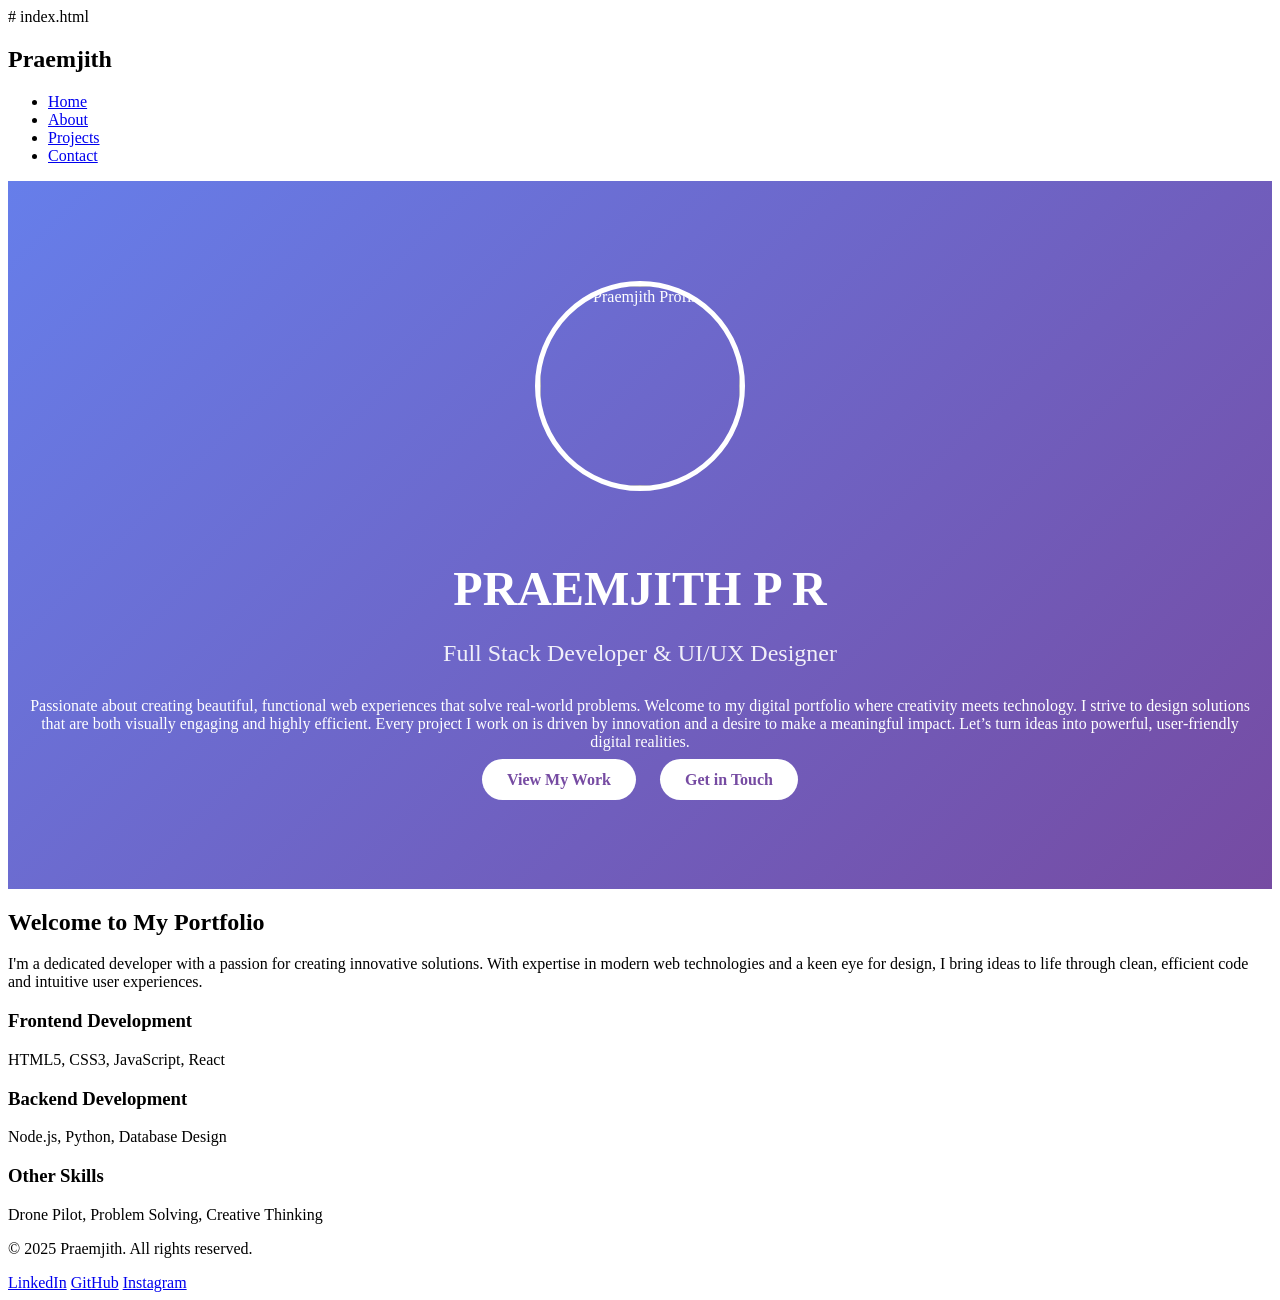
==== index.html @ c7fecbb4 "Add files via upload" ====
# index.html
<!DOCTYPE html>
<html lang="en">
<head>
    <meta charset="UTF-8">
    <meta name="viewport" content="width=device-width, initial-scale=1.0">
    <title>Praemjith - Portfolio</title>
    <link rel="stylesheet" href="styles.css">
    <style>
        /* Internal CSS for Home page specific styles */
        .hero-section {
            background: linear-gradient(135deg, #667eea 0%, #764ba2 100%);
            color: white;
            text-align: center;
            padding: 100px 20px;
        }
        .profile-image {
            width: 200px;
            height: 200px;
            border-radius: 50%;
            border: 5px solid white;
            margin-bottom: 30px;
            object-fit: cover;
        }
        .hero-title {
            font-size: 3rem;
            margin-bottom: 10px;
            font-weight: 700;
        }
        .hero-subtitle {
            font-size: 1.5rem;
            margin-bottom: 30px;
            opacity: 0.9;
        }
        .cta-button {
            background: white;
            color: #764ba2;
            padding: 12px 25px;
            border-radius: 25px;
            text-decoration: none;
            font-weight: bold;
            transition: 0.3s;
        }
        .cta-button:hover {
            background: #f1f1f1;
        }
        /* Smooth scroll */
        html {
            scroll-behavior: smooth;
        }
        .button-group {
            margin-top: 20px;
        }
        .button-group a {
            margin: 0 10px;
        }
    </style>
</head>
<body>
    <header>
        <nav class="navbar">
            <div class="nav-container">
                <div class="nav-logo">
                    <h2>Praemjith</h2>
                </div>
                <ul class="nav-menu">
                    <li class="nav-item">
                        <a href="index.html" class="nav-link active">Home</a>
                    </li>
                    <li class="nav-item">
                        <a href="about.html" class="nav-link">About</a>
                    </li>
                    <li class="nav-item">
                        <a href="projects.html" class="nav-link">Projects</a>
                    </li>
                    <li class="nav-item">
                        <a href="contact.html" class="nav-link">Contact</a>
                    </li>
                </ul>
            </div>
        </nav>
    </header>

    <main>
        <section class="hero-section">
            <img src="images/knio.jpg" alt="Praemjith Profile" class="profile-image">
            <h1 class="hero-title">PRAEMJITH P R</h1>
            <p class="hero-subtitle">Full Stack Developer & UI/UX Designer</p>
            <p class="hero-description">
                Passionate about creating beautiful, functional web experiences that solve real-world problems. 
                Welcome to my digital portfolio where creativity meets technology. 
                I strive to design solutions that are both visually engaging and highly efficient. 
                Every project I work on is driven by innovation and a desire to make a meaningful impact. 
                Let’s turn ideas into powerful, user-friendly digital realities.
            </p>
            <div class="button-group">
                <a href="projects.html" class="cta-button">View My Work</a>
                <a href="contact.html" class="cta-button">Get in Touch</a>
            </div>
        </section>

        <section class="intro-section">
            <div class="container">
                <h2>Welcome to My Portfolio</h2>
                <p>
                    I'm a dedicated developer with a passion for creating innovative solutions. 
                    With expertise in modern web technologies and a keen eye for design, 
                    I bring ideas to life through clean, efficient code and intuitive user experiences.
                </p>
                <div class="skills-preview">
                    <div class="skill-item">
                        <h3>Frontend Development</h3>
                        <p>HTML5, CSS3, JavaScript, React</p>
                    </div>
                    <div class="skill-item">
                        <h3>Backend Development</h3>
                        <p>Node.js, Python, Database Design</p>
                    </div>
                    <div class="skill-item">
                        <h3>Other Skills </h3>
                        <p>Drone Pilot, Problem Solving, Creative Thinking </p>
                    </div>
                </div>
            </div>
        </section>
    </main>

    <footer>
        <div class="container">
            <p>&copy; 2025 Praemjith. All rights reserved.</p>
            <div class="social-links">
                <a href="https://www.linkedin.com/in/praemjith" class="social-link" target="_blank">LinkedIn</a>
                <a href="https://github.com/praemjithpr" class="social-link" target="_blank">GitHub</a>
                <a href="https://www.instagram.com/praem_jith" class="social-link" target="_blank">Instagram</a>
            </div>
        </div>
    </footer>
</body>
</html>
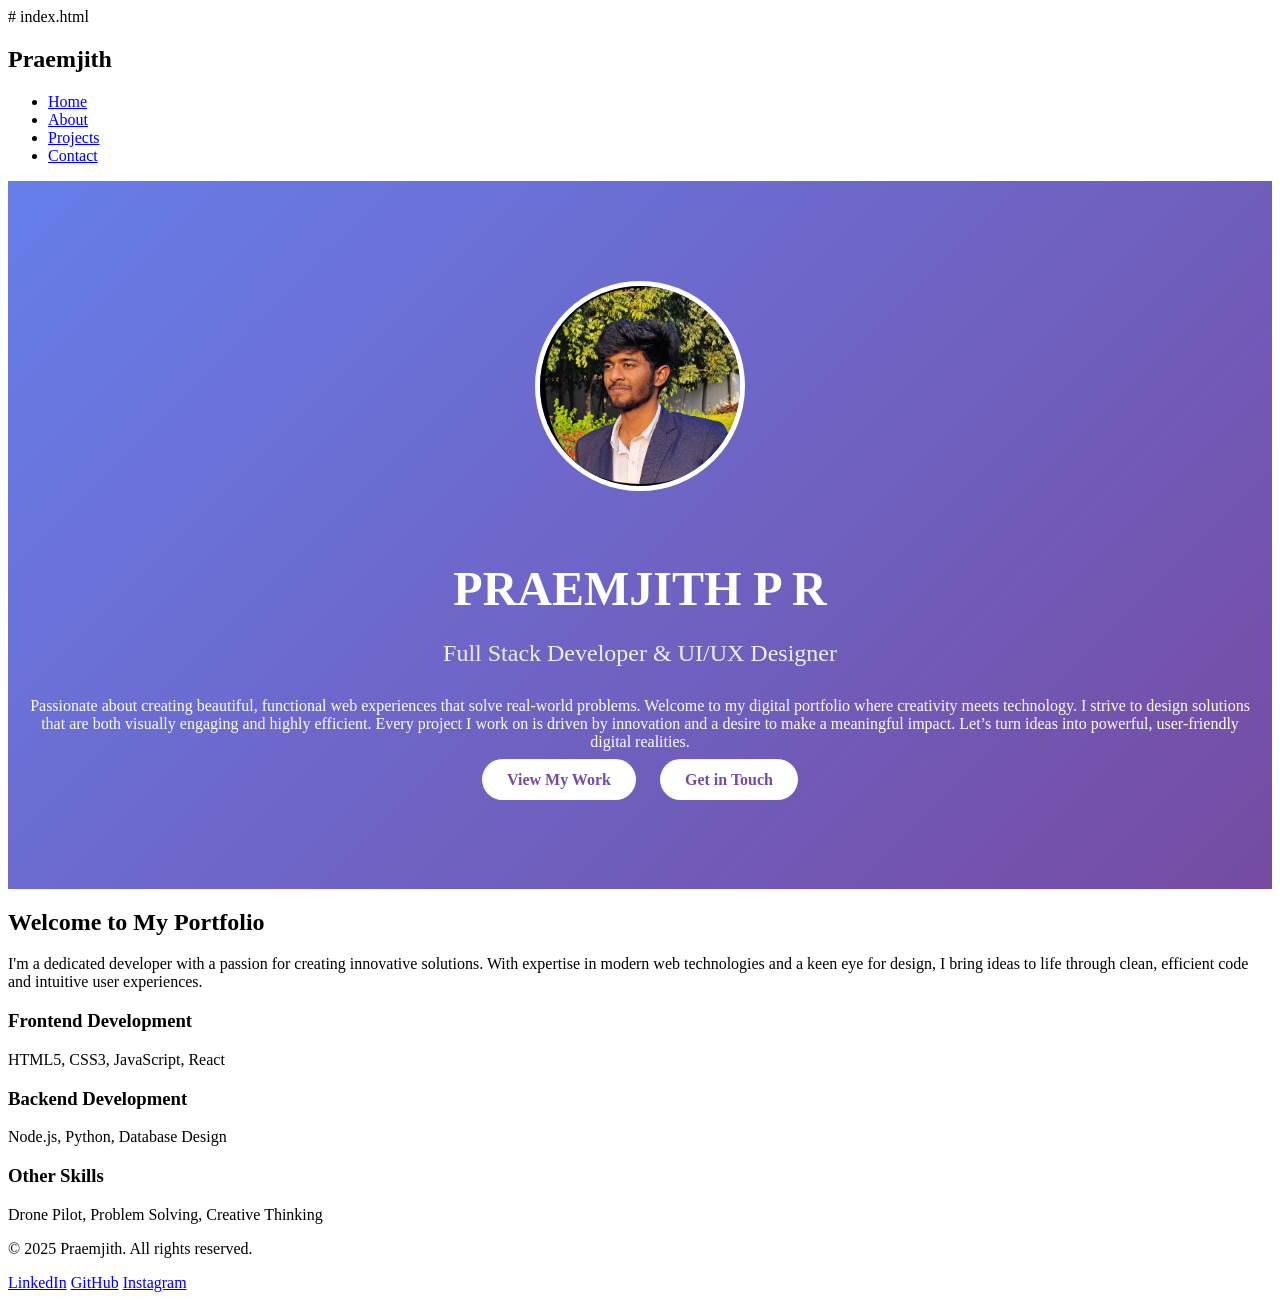
==== commit c5933cbe: "Update index.html" ====
--- a/index.html
+++ b/index.html
@@ -83,7 +83,7 @@
 
     <main>
         <section class="hero-section">
-            <img src="images/knio.jpg" alt="Praemjith Profile" class="profile-image">
+            <img src="knio.jpg" alt="Praemjith Profile" class="profile-image">
             <h1 class="hero-title">PRAEMJITH P R</h1>
             <p class="hero-subtitle">Full Stack Developer & UI/UX Designer</p>
             <p class="hero-description">
@@ -136,4 +136,5 @@
         </div>
     </footer>
 </body>
-</html>+
+</html>
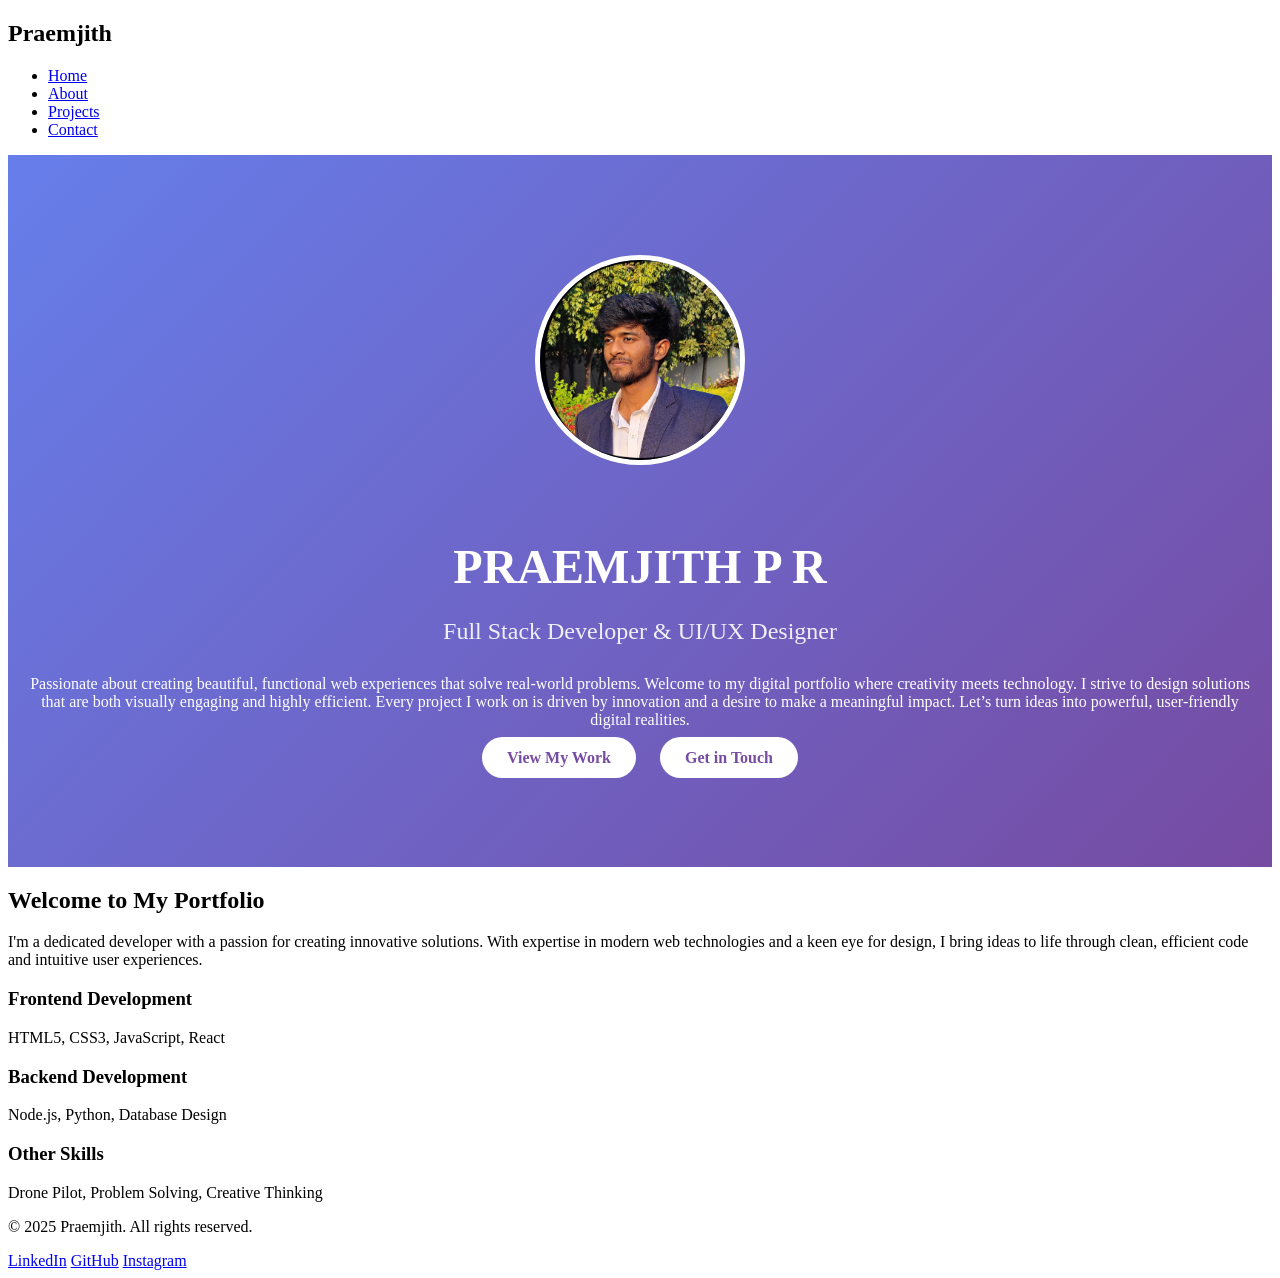
==== commit 789c3568: "Update index.html" ====
--- a/index.html
+++ b/index.html
@@ -1,4 +1,4 @@
-# index.html
+
 <!DOCTYPE html>
 <html lang="en">
 <head>
@@ -138,3 +138,4 @@
 </body>
 
 </html>
+
